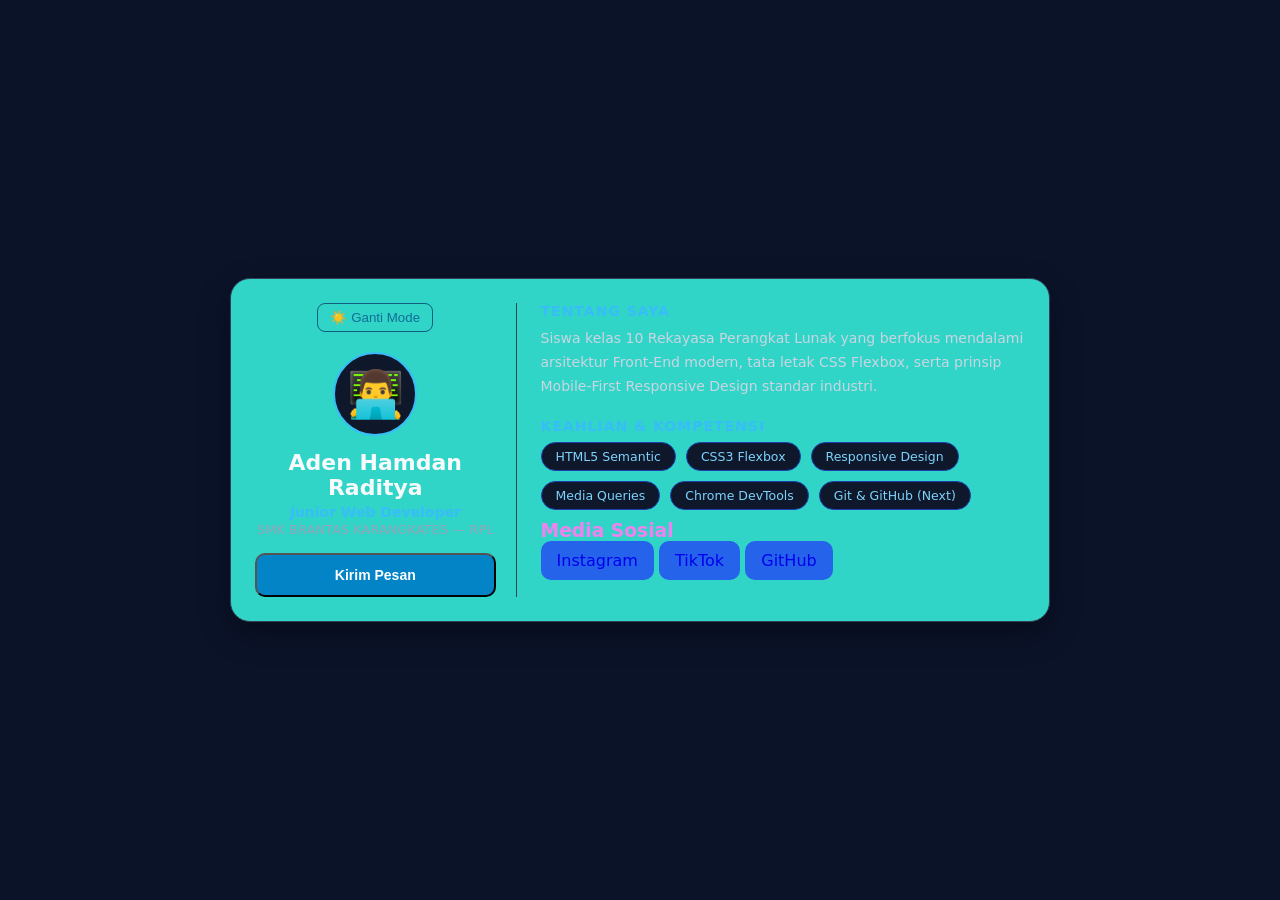
==== tugas 3/index.htm @ 7351c121 "mendaftarkan file HTML dan CSS profil digital" ====
<!DOCTYPE html>
<html lang="en">
<head>
    <meta charset="UTF-8">
    <meta name="viewport" content="width=device-width, initial-scale=1.0">
    <title>Document</title>
</head>
<body>
    
</body>
</html>
<main class="page-wrapper">
  <article class="profile-card">

    <header class="card-aside">
      <link rel="stylesheet" href="style.css">

      <!-- Tombol Ganti Mode -->
      <button id="btnToggleTema" class="btn-tema">
        ☀️ Ganti Mode
      </button>

      <div class="avatar-box">
        <span class="avatar-icon">👨‍💻</span>
      </div>

      <h1 class="student-name">Aden Hamdan Raditya</h1>

      <p class="student-role">Junior Web Developer</p>

      <p class="student-school">
        SMK BRANTAS KARANGKATES — RPL
      </p>

      <!-- TOMBOL KIRIM PESAN -->
<button id="btnKirimPesan" class="btn-contact" type="button">
  Kirim Pesan
</button>
  

    </header>

    <section class="card-content">

      <div class="bio-section">
        <h2 class="section-heading">Tentang Saya</h2>

        <p class="bio-text">
          Siswa kelas 10 Rekayasa Perangkat Lunak yang berfokus
          mendalami arsitektur Front-End modern, tata letak CSS
          Flexbox, serta prinsip Mobile-First Responsive Design
          standar industri.
        </p>
      </div>

      <div class="skills-section">
        <h2 class="section-heading">Keahlian & Kompetensi</h2>

        <div class="skill-matrix">
          <div class="skill-badge">HTML5 Semantic</div>
          <div class="skill-badge">CSS3 Flexbox</div>
          <div class="skill-badge">Responsive Design</div>
          <div class="skill-badge">Media Queries</div>
          <div class="skill-badge">Chrome DevTools</div>
          <div class="skill-badge">Git & GitHub (Next)</div>
<!-- Media Sosial -->
<div class="social-media">
  <h3>Media Sosial</h3>

  <div class="social-links">
    <a href="https://instagram.com/" target="_blank" class="social-item">
      Instagram
    </a>

    <a href="https://www.tiktok.com/" target="_blank" class="social-item">
      TikTok
    </a>

    <a href="https://github.com/" target="_blank" class="social-item">
      GitHub
    </a>
  </div>
</div>


          
  </div>
</div>

    </section>

  </article>
</main>
<!-- =========================
     MODAL KIRIM PESAN
========================= -->

<div id="modalkontak" class="modal-overlay">

  <div class="modal-box">

    <h2>Kirim Pesan</h2>

    <p>
      Silakan hubungi saya melalui email:
      <br>
      <strong>Adenrpl@smkbrantas.sch.id</strong>
    </p>

    <button type="button" id="btnTutupModal" class="btn-tutup">
      Tutup
    </button>

  </div>

</div>


<!-- JAVASCRIPT -->
<script src="script.js"></script>
---- tugas 3/style.css ----
/* ===== 1. RESET & VARIABEL GLOBAL ===== */
* {
  margin: 0;
  padding: 0;
  box-sizing: border-box;
}

body {
  font-family: 'Segoe UI', system-ui, -apple-system, sans-serif;
  background-color: #0b1329;
  color: #EE82EE;
  min-height: 100vh;
  display: flex;
  justify-content: center;
  align-items: center;
  padding: 16px;
}

.page-wrapper {
  width: 100%;
  max-width: 820px;
}


/* ===== 2. KARTU PROFIL ===== */
.profile-card {
  background-color:#30D5C8;
  border: 1px solid #334155;
  border-radius: 20px;
  padding: 24px;
  box-shadow: 0 12px 30px rgba(0, 0, 0, 0.35);

  display: flex;
  flex-direction: column;
  gap: 24px;
}


/* ===== 3. BAGIAN PROFIL ===== */
.card-aside {
  display: flex;
  flex-direction: column;
  align-items: center;
  text-align: center;
  padding-bottom: 20px;
  border-bottom: 1px solid #334155;
}

.avatar-box {
  width: 84px;
  height: 84px;
  background: #0f172a;
  border: 2px solid #38bdf8;
  border-radius: 50%;

  display: flex;
  justify-content: center;
  align-items: center;

  font-size: 46px;
  margin-bottom: 14px;
}

.student-name {
  font-size: 22px;
  color: #f8fafc;
  font-weight: 700;
}

.student-role {
  color: #38bdf8;
  font-size: 14px;
  font-weight: 600;
  margin-top: 4px;
}

.student-school {
  color: #94a3b8;
  font-size: 13px;
  margin-top: 2px;
}


/* ===== 4. TOMBOL CONTACT ===== */
.btn-contact {
  margin-top: 16px;
  display: inline-block;
  width: 100%;
  text-align: center;

  background-color: #0284c7;
  color: #ffffff;

  text-decoration: none;
  padding: 12px 20px;
  border-radius: 10px;

  font-weight: 600;
  font-size: 14px;
  transition: all 0.2s ease;
}

.btn-contact:hover {
  background-color: #0369a1;
  transform: translateY(-2px);
}


/* ===== 5. KONTEN DETAIL ===== */
.card-content {
  display: flex;
  flex-direction: column;
  gap: 20px;
}

.section-heading {
  font-size: 14px;
  color: #38bdf8;
  text-transform: uppercase;
  letter-spacing: 1px;
  margin-bottom: 8px;
  font-weight: 800;
}

.bio-text {
  font-size: 14px;
  line-height: 1.7;
  color: #cbd5e1;
}


/* ===== 6. SKILL ===== */
.skill-matrix {
  display: flex;
  flex-wrap: wrap;
  gap: 10px;
}

.skill-badge {
  background-color: #0f172a;
  border: 1px solid #1e40af;
  color: #7dd3fc;

  padding: 6px 14px;
  border-radius: 20px;

  font-size: 12.5px;
  font-weight: 500;
  transition: 0.2s ease;
}

.skill-badge:hover {
  border-color: #0f4f6b;
  background-color: #1e293b;
}


/* ===== 7. TOMBOL TOGGLE TEMA ===== */
.btn-tema {
  background: transparent;
  border: 1px solid #105e80;
  color: #116d95;

  padding: 6px 12px;
  border-radius: 8px;

  cursor: pointer;
  margin-bottom: 20px;
  transition: 0.3s;
}

.btn-tema:hover {
  background: #055477;
  color: #0b1329;
}


/* ===== 8. LIGHT MODE ===== */

body.light-mode {
  background-color: #f8fafc;
  color: #0f172a;
}

body.light-mode .profile-card {
  background-color: #ffffff;
  border-color: #cbd5e1;
  box-shadow: 0 10px 25px rgba(0, 0, 0, 0.05);
}

body.light-mode .card-aside {
  border-color: #cbd5e1;
}

body.light-mode .student-name {
  color: #0f172a;
}

body.light-mode .student-role {
  color: #0284c7;
}

body.light-mode .student-school {
  color: #64748b;
}

body.light-mode .bio-text {
  color: #334155;
}

body.light-mode .avatar-box {
  background-color: #f1f5f9;
}

body.light-mode .skill-badge {
  background-color: #f1f5f9;
  color: #0369a1;
  border-color: #93c5fd;
}

body.light-mode .skill-badge:hover {
  background-color: #e0f2fe;
}

body.light-mode .section-heading {
  color: #0284c7;
}


/* ===== 9. MODAL POPUP ===== */

.modal-overlay {
  position: fixed;
  inset: 0;

  background-color: rgba(0, 0, 0, 0.7);

  display: none;
  justify-content: center;
  align-items: center;

  z-index: 1000;
}

/* Modal aktif */
.modal-overlay.show {
  display: flex;
}

.modal-box {
  background: #1e293b;
  color: #ffffff;

  padding: 30px;
  border-radius: 12px;

  text-align: center;

  width: 90%;
  max-width: 400px;
}

.btn-tutup {
  margin-top: 20px;

  background: #ef4444;
  color: white;

  border: none;
  padding: 10px 20px;

  border-radius: 8px;
  cursor: pointer;
}

.btn-tutup:hover {
  background: #dc2626;
}


/* ===== 10. MODAL LIGHT MODE ===== */

body.light-mode .modal-box {
  background: #ffffff;
  color: #0f172a;
}


/* ===== 11. RESPONSIVE ===== */

@media (min-width: 700px) {

  .profile-card {
    flex-direction: row;
  }

  .card-aside {
    width: 35%;
    border-bottom: none;
    border-right: 1px solid #334155;
    padding-right: 20px;
    padding-bottom: 0;
  }

  .card-content {
    width: 65%;
  }

  body.light-mode .card-aside {
    border-right-color: #cbd5e1;
  }
}

.social-item {
  background: #2563eb;
  color: gren;
  text-decoration: none;
  padding: 10px 16px;
  border-radius: 10px;
  display: inline-block;
  transition: 0.3s ease;
}

/* Saat mouse diarahkan */
.social-item:hover {
  transform: translateY(-5px) scale(1.05);
  box-shadow: 0 8px 15px rgba(37, 99, 235, 0.4);
}

/* Saat tombol ditekan */
.social-item:active {
  transform: scale(0.9);
}
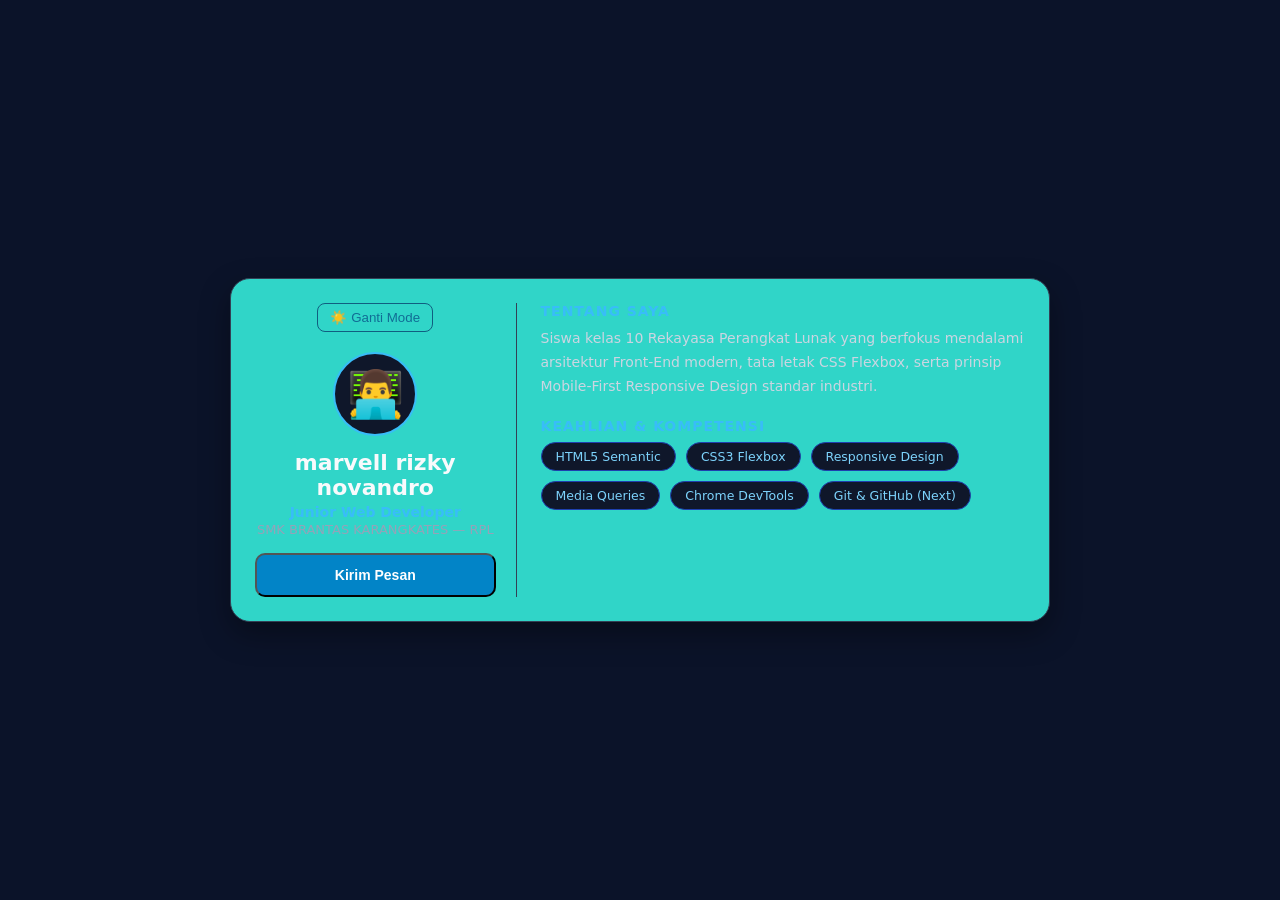
==== commit a5c7cec5: "Update student name and email in index.htm" ====
--- a/tugas 3/index.htm
+++ b/tugas 3/index.htm
@@ -24,7 +24,7 @@
         <span class="avatar-icon">👨‍💻</span>
       </div>
 
-      <h1 class="student-name">Aden Hamdan Raditya</h1>
+      <h1 class="student-name">marvell rizky novandro</h1>
 
       <p class="student-role">Junior Web Developer</p>
 
@@ -63,24 +63,7 @@
           <div class="skill-badge">Media Queries</div>
           <div class="skill-badge">Chrome DevTools</div>
           <div class="skill-badge">Git & GitHub (Next)</div>
-<!-- Media Sosial -->
-<div class="social-media">
-  <h3>Media Sosial</h3>
 
-  <div class="social-links">
-    <a href="https://instagram.com/" target="_blank" class="social-item">
-      Instagram
-    </a>
-
-    <a href="https://www.tiktok.com/" target="_blank" class="social-item">
-      TikTok
-    </a>
-
-    <a href="https://github.com/" target="_blank" class="social-item">
-      GitHub
-    </a>
-  </div>
-</div>
 
 
           
@@ -104,7 +87,7 @@
     <p>
       Silakan hubungi saya melalui email:
       <br>
-      <strong>Adenrpl@smkbrantas.sch.id</strong>
+      <strong>marvellxpplg1@smkbrantas.sch.id</strong>
     </p>
 
     <button type="button" id="btnTutupModal" class="btn-tutup">
@@ -117,4 +100,4 @@
 
 
 <!-- JAVASCRIPT -->
-<script src="script.js"></script>+<script src="script.js"></script>
